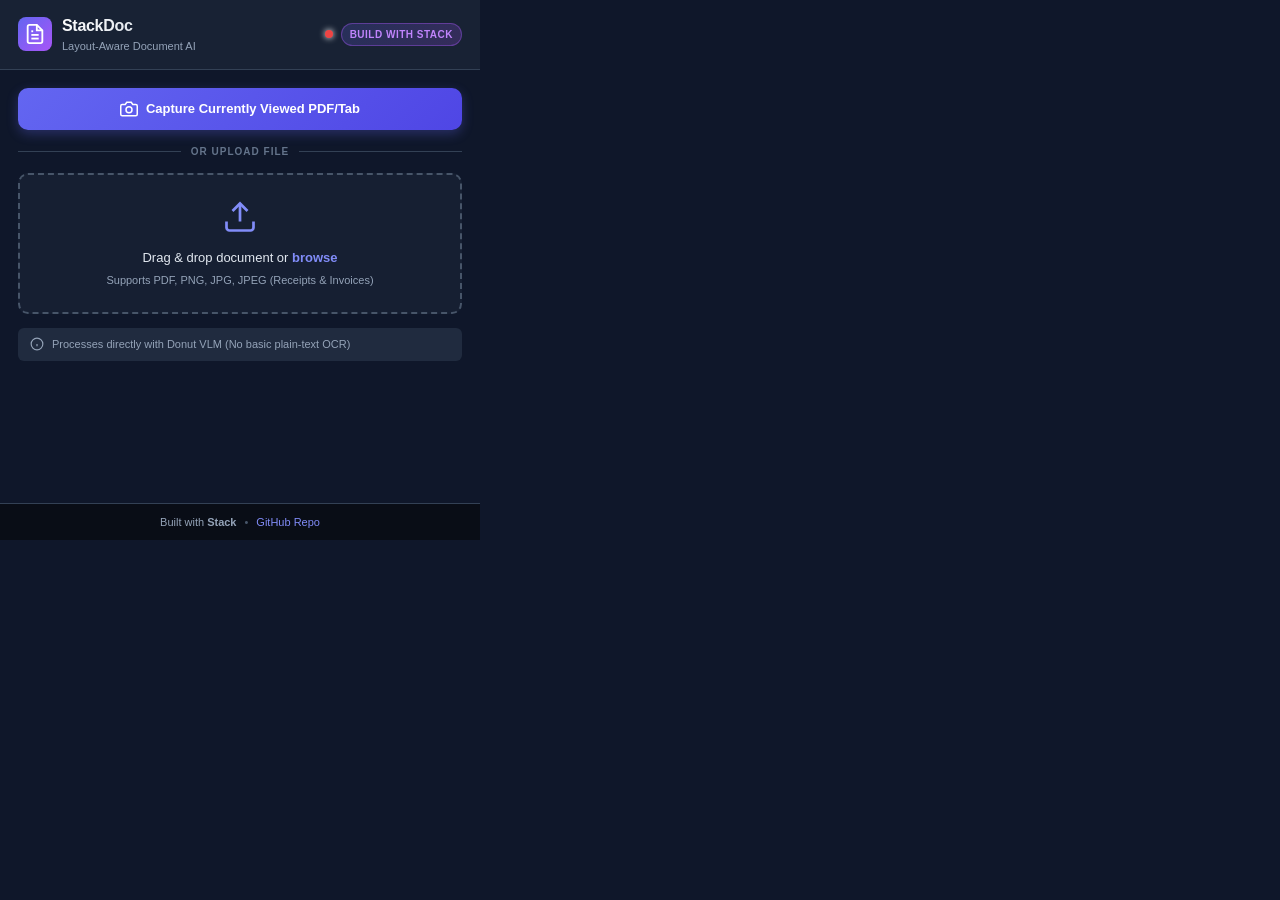
==== extension/popup.html @ 55097a66 "feat: complete Layout-Aware Document Understanding system with Donut VLM, Chrome extension & evaluat" ====
<!DOCTYPE html>
<html lang="en">
<head>
  <meta charset="UTF-8">
  <meta name="viewport" content="width=device-width, initial-scale=1.0">
  <title>StackDoc - Layout-Aware AI</title>
  <link rel="stylesheet" href="popup.css">
</head>
<body>
  <div class="app-container">
    <!-- Top Header & Branding -->
    <header class="app-header">
      <div class="brand">
        <div class="brand-icon">
          <svg width="22" height="22" viewBox="0 0 24 24" fill="none" stroke="currentColor" stroke-width="2">
            <path d="M14 2H6a2 2 0 0 0-2 2v16a2 2 0 0 0 2 2h12a2 2 0 0 0 2-2V8z"></path>
            <polyline points="14 2 14 8 20 8"></polyline>
            <line x1="16" y1="13" x2="8" y2="13"></line>
            <line x1="16" y1="17" x2="8" y2="17"></line>
            <polyline points="10 9 9 9 8 9"></polyline>
          </svg>
        </div>
        <div>
          <h1 class="brand-title">StackDoc</h1>
          <p class="brand-subtitle">Layout-Aware Document AI</p>
        </div>
      </div>
      <div class="header-status">
        <span class="status-indicator" id="statusIndicator"></span>
        <span class="sponsor-pill">Build with Stack</span>
      </div>
    </header>

    <!-- Main Content Area -->
    <main class="content-body">
      
      <!-- Upload & Capture Section -->
      <section id="inputSection" class="input-section">
        <!-- Tab Capture Card -->
        <button id="captureTabBtn" class="btn-capture">
          <svg width="18" height="18" viewBox="0 0 24 24" fill="none" stroke="currentColor" stroke-width="2">
            <path d="M23 19a2 2 0 0 1-2 2H3a2 2 0 0 1-2-2V8a2 2 0 0 1 2-2h4l2-3h6l2 3h4a2 2 0 0 1 2 2z"></path>
            <circle cx="12" cy="13" r="4"></circle>
          </svg>
          Capture Currently Viewed PDF/Tab
        </button>

        <div class="divider">
          <span>OR UPLOAD FILE</span>
        </div>

        <!-- Drag & Drop Zone -->
        <div id="dropZone" class="drop-zone">
          <svg class="upload-icon" width="36" height="36" viewBox="0 0 24 24" fill="none" stroke="currentColor" stroke-width="1.8">
            <path d="M21 15v4a2 2 0 0 1-2 2H5a2 2 0 0 1-2-2v-4"></path>
            <polyline points="17 8 12 3 7 8"></polyline>
            <line x1="12" y1="3" x2="12" y2="15"></line>
          </svg>
          <p class="drop-text">Drag & drop document or <strong>browse</strong></p>
          <p class="drop-subtext">Supports PDF, PNG, JPG, JPEG (Receipts & Invoices)</p>
          <input type="file" id="fileInput" accept=".pdf,.png,.jpg,.jpeg,.webp" class="file-input">
        </div>

        <!-- Backend notice -->
        <div class="info-banner">
          <svg width="14" height="14" viewBox="0 0 24 24" fill="none" stroke="currentColor" stroke-width="2">
            <circle cx="12" cy="12" r="10"></circle>
            <line x1="12" y1="16" x2="12" y2="12"></line>
            <line x1="12" y1="8" x2="12.01" y2="8"></line>
          </svg>
          <span>Processes directly with Donut VLM (No basic plain-text OCR)</span>
        </div>
      </section>

      <!-- Loading State -->
      <section id="loadingSection" class="loading-section hidden">
        <div class="spinner"></div>
        <h3 id="loadingTitle">Analyzing 2D Layout & Text...</h3>
        <p id="loadingSubtitle">Running Donut Vision-Language Transformer</p>
        <div class="progress-bar-container">
          <div class="progress-bar-fill" id="progressBarFill"></div>
        </div>
      </section>

      <!-- Error State -->
      <section id="errorSection" class="error-section hidden">
        <div class="error-icon">!</div>
        <h3 id="errorTitle">Parsing Failed</h3>
        <p id="errorMessage">Unable to connect to backend.</p>
        <button id="retryBtn" class="btn-secondary">Try Again</button>
      </section>

      <!-- Results Display Section -->
      <section id="resultSection" class="result-section hidden">
        <!-- Quick Summary Bar -->
        <div class="summary-grid">
          <div class="metric-card">
            <span class="metric-label">Vendor</span>
            <span class="metric-value" id="resVendor">-</span>
          </div>
          <div class="metric-card">
            <span class="metric-label">Date</span>
            <span class="metric-value" id="resDate">-</span>
          </div>
          <div class="metric-card highlight">
            <span class="metric-label">Total Amount</span>
            <span class="metric-value total" id="resTotal">$0.00</span>
          </div>
          <div class="metric-card">
            <span class="metric-label">Confidence</span>
            <span class="metric-value" id="resConfidence">95%</span>
          </div>
        </div>

        <!-- Line Items Table -->
        <div class="section-block">
          <div class="block-header">
            <h3>Line Items</h3>
            <span class="items-badge" id="itemsCountBadge">0 items</span>
          </div>
          <div class="table-responsive">
            <table class="data-table" id="lineItemsTable">
              <thead>
                <tr>
                  <th>#</th>
                  <th>Description</th>
                  <th>Qty</th>
                  <th>Unit</th>
                  <th>Total</th>
                </tr>
              </thead>
              <tbody id="lineItemsBody">
                <!-- Dynamically populated -->
              </tbody>
            </table>
          </div>
        </div>

        <!-- Breakdown Meta -->
        <div class="section-block metadata-grid">
          <div class="meta-item">
            <span>Subtotal:</span>
            <strong id="resSubtotal">-</strong>
          </div>
          <div class="meta-item">
            <span>Tax:</span>
            <strong id="resTax">-</strong>
          </div>
          <div class="meta-item">
            <span>Payment:</span>
            <strong id="resPayment">-</strong>
          </div>
          <div class="meta-item">
            <span>Time:</span>
            <strong id="resTime">-</strong>
          </div>
        </div>

        <!-- JSON Viewer Accordion -->
        <details class="json-accordion">
          <summary>
            <span>View Cleaned JSON Structure</span>
            <span class="accordion-arrow">▼</span>
          </summary>
          <div class="json-content-wrapper">
            <button id="copyJsonBtn" class="btn-copy">Copy JSON</button>
            <pre id="jsonPreview">{}</pre>
          </div>
        </details>

        <!-- Actions -->
        <div class="actions-row">
          <button id="parseAnotherBtn" class="btn-primary">Parse Another Document</button>
        </div>
      </section>

    </main>

    <!-- Footer with Sponsor Attribution -->
    <footer class="app-footer">
      <span>Built with <strong>Stack</strong></span>
      <span class="footer-dot">•</span>
      <a href="https://github.com/anything14907-byte" target="_blank" class="footer-link">GitHub Repo</a>
    </footer>
  </div>

  <script src="popup.js"></script>
</body>
</html>
---- extension/popup.css ----
:root {
  --primary: #6366f1;
  --primary-hover: #4f46e5;
  --primary-light: #eef2ff;
  --accent: #10b981;
  --bg: #0f172a;
  --card-bg: #1e293b;
  --card-border: #334155;
  --text-main: #f8fafc;
  --text-muted: #94a3b8;
  --danger: #ef4444;
  --radius: 10px;
}

* {
  box-sizing: border-box;
  margin: 0;
  padding: 0;
  font-family: -apple-system, BlinkMacSystemFont, "Segoe UI", Roboto, Helvetica, Arial, sans-serif;
}

body {
  width: 480px;
  min-height: 540px;
  background-color: var(--bg);
  color: var(--text-main);
  font-size: 13px;
  line-height: 1.5;
}

.app-container {
  display: flex;
  flex-direction: column;
  min-height: 540px;
}

/* Header */
.app-header {
  display: flex;
  justify-content: space-between;
  align-items: center;
  padding: 14px 18px;
  background: #182234;
  border-bottom: 1px solid var(--card-border);
}

.brand {
  display: flex;
  align-items: center;
  gap: 10px;
}

.brand-icon {
  background: linear-gradient(135deg, #6366f1, #a855f7);
  padding: 6px;
  border-radius: 8px;
  display: flex;
  align-items: center;
  justify-content: center;
  color: #fff;
}

.brand-title {
  font-size: 16px;
  font-weight: 700;
  letter-spacing: -0.3px;
  background: linear-gradient(135deg, #ffffff, #cbd5e1);
  -webkit-background-clip: text;
  -webkit-text-fill-color: transparent;
}

.brand-subtitle {
  font-size: 11px;
  color: var(--text-muted);
}

.header-status {
  display: flex;
  align-items: center;
  gap: 8px;
}

.status-indicator {
  width: 8px;
  height: 8px;
  border-radius: 50%;
  background-color: #eab308; /* yellow pending */
  box-shadow: 0 0 6px currentColor;
  transition: background-color 0.3s;
}

.status-indicator.online {
  background-color: #22c55e;
}

.status-indicator.offline {
  background-color: #ef4444;
}

.sponsor-pill {
  font-size: 10px;
  font-weight: 600;
  text-transform: uppercase;
  letter-spacing: 0.5px;
  padding: 3px 8px;
  border-radius: 20px;
  background: linear-gradient(135deg, rgba(99, 102, 241, 0.2), rgba(168, 85, 247, 0.2));
  border: 1px solid rgba(168, 85, 247, 0.4);
  color: #c084fc;
}

/* Main Body */
.content-body {
  padding: 18px;
  flex: 1;
}

.hidden {
  display: none !important;
}

/* Capture & Upload */
.btn-capture {
  width: 100%;
  padding: 12px;
  display: flex;
  align-items: center;
  justify-content: center;
  gap: 8px;
  background: linear-gradient(135deg, var(--primary), var(--primary-hover));
  color: white;
  border: none;
  border-radius: var(--radius);
  font-size: 13px;
  font-weight: 600;
  cursor: pointer;
  transition: transform 0.15s, opacity 0.2s;
  box-shadow: 0 4px 12px rgba(99, 102, 241, 0.3);
}

.btn-capture:hover {
  opacity: 0.95;
  transform: translateY(-1px);
}

.btn-capture:active {
  transform: translateY(0);
}

.divider {
  display: flex;
  align-items: center;
  text-align: center;
  margin: 14px 0;
  color: #64748b;
  font-size: 10px;
  font-weight: 700;
  letter-spacing: 1px;
}

.divider::before,
.divider::after {
  content: '';
  flex: 1;
  border-bottom: 1px solid #334155;
}

.divider span {
  padding: 0 10px;
}

/* Drop Zone */
.drop-zone {
  border: 2px dashed #475569;
  border-radius: var(--radius);
  padding: 24px 16px;
  text-align: center;
  cursor: pointer;
  background: rgba(30, 41, 59, 0.5);
  transition: all 0.2s ease;
  position: relative;
}

.drop-zone:hover, .drop-zone.dragover {
  border-color: var(--primary);
  background: rgba(99, 102, 241, 0.08);
}

.upload-icon {
  color: #818cf8;
  margin-bottom: 8px;
}

.drop-text {
  font-weight: 500;
  color: #e2e8f0;
}

.drop-text strong {
  color: #818cf8;
}

.drop-subtext {
  font-size: 11px;
  color: var(--text-muted);
  margin-top: 4px;
}

.file-input {
  position: absolute;
  top: 0;
  left: 0;
  width: 100%;
  height: 100%;
  opacity: 0;
  cursor: pointer;
}

.info-banner {
  display: flex;
  align-items: center;
  gap: 8px;
  margin-top: 14px;
  padding: 8px 12px;
  background: rgba(51, 65, 85, 0.5);
  border-radius: 6px;
  font-size: 11px;
  color: #94a3b8;
}

/* Loading State */
.loading-section {
  text-align: center;
  padding: 40px 10px;
}

.spinner {
  width: 44px;
  height: 44px;
  border: 4px solid #334155;
  border-top-color: var(--primary);
  border-radius: 50%;
  animation: spin 1s linear infinite;
  margin: 0 auto 16px auto;
}

@keyframes spin {
  to { transform: rotate(360deg); }
}

.progress-bar-container {
  width: 80%;
  height: 6px;
  background: #334155;
  border-radius: 3px;
  margin: 18px auto 0 auto;
  overflow: hidden;
}

.progress-bar-fill {
  width: 60%;
  height: 100%;
  background: linear-gradient(90deg, #6366f1, #a855f7);
  border-radius: 3px;
  animation: pulse-bar 2s infinite ease-in-out;
}

@keyframes pulse-bar {
  0% { transform: translateX(-100%); width: 40%; }
  50% { transform: translateX(50%); width: 80%; }
  100% { transform: translateX(200%); width: 40%; }
}

/* Error State */
.error-section {
  text-align: center;
  padding: 30px 10px;
}

.error-icon {
  width: 36px;
  height: 36px;
  line-height: 36px;
  background: #ef4444;
  color: white;
  border-radius: 50%;
  font-weight: bold;
  font-size: 20px;
  margin: 0 auto 12px;
}

/* Results Display */
.summary-grid {
  display: grid;
  grid-template-columns: repeat(2, 1fr);
  gap: 10px;
  margin-bottom: 14px;
}

.metric-card {
  background: var(--card-bg);
  border: 1px solid var(--card-border);
  padding: 10px 12px;
  border-radius: 8px;
}

.metric-card.highlight {
  border-color: #6366f1;
  background: linear-gradient(135deg, rgba(99, 102, 241, 0.15), rgba(30, 41, 59, 0.8));
}

.metric-label {
  display: block;
  font-size: 10px;
  text-transform: uppercase;
  color: var(--text-muted);
  font-weight: 600;
  letter-spacing: 0.5px;
}

.metric-value {
  display: block;
  font-size: 14px;
  font-weight: 600;
  color: #f8fafc;
  margin-top: 2px;
  overflow: hidden;
  text-overflow: ellipsis;
  white-space: nowrap;
}

.metric-value.total {
  font-size: 16px;
  color: #34d399;
}

/* Section Blocks */
.section-block {
  background: var(--card-bg);
  border: 1px solid var(--card-border);
  border-radius: 8px;
  padding: 12px;
  margin-bottom: 12px;
}

.block-header {
  display: flex;
  justify-content: space-between;
  align-items: center;
  margin-bottom: 10px;
}

.block-header h3 {
  font-size: 12px;
  font-weight: 600;
  text-transform: uppercase;
  letter-spacing: 0.5px;
  color: #cbd5e1;
}

.items-badge {
  font-size: 10px;
  background: #334155;
  color: #94a3b8;
  padding: 2px 6px;
  border-radius: 12px;
}

/* Data Table */
.table-responsive {
  max-height: 150px;
  overflow-y: auto;
}

.data-table {
  width: 100%;
  border-collapse: collapse;
  font-size: 11px;
}

.data-table th {
  text-align: left;
  padding: 6px 8px;
  background: #0f172a;
  color: #94a3b8;
  font-weight: 600;
  position: sticky;
  top: 0;
}

.data-table td {
  padding: 6px 8px;
  border-bottom: 1px solid #334155;
  color: #e2e8f0;
}

.data-table tr:last-child td {
  border-bottom: none;
}

.data-table td:nth-child(3),
.data-table td:nth-child(4),
.data-table td:nth-child(5) {
  text-align: right;
}

.data-table th:nth-child(3),
.data-table th:nth-child(4),
.data-table th:nth-child(5) {
  text-align: right;
}

/* Metadata Grid */
.metadata-grid {
  display: grid;
  grid-template-columns: repeat(2, 1fr);
  gap: 8px;
  font-size: 11px;
}

.meta-item {
  display: flex;
  justify-content: space-between;
  padding: 4px 0;
  border-bottom: 1px dashed #334155;
}

.meta-item span {
  color: var(--text-muted);
}

.meta-item strong {
  color: #e2e8f0;
}

/* Accordion */
.json-accordion {
  background: var(--card-bg);
  border: 1px solid var(--card-border);
  border-radius: 8px;
  margin-bottom: 12px;
  overflow: hidden;
}

.json-accordion summary {
  padding: 10px 12px;
  cursor: pointer;
  font-size: 11px;
  font-weight: 600;
  color: #94a3b8;
  display: flex;
  justify-content: space-between;
  align-items: center;
  user-select: none;
}

.json-accordion summary:hover {
  color: #f8fafc;
}

.json-content-wrapper {
  position: relative;
  background: #090d16;
  padding: 10px;
  max-height: 160px;
  overflow-y: auto;
}

.btn-copy {
  position: absolute;
  top: 8px;
  right: 8px;
  background: #334155;
  color: #f8fafc;
  border: none;
  font-size: 10px;
  padding: 4px 8px;
  border-radius: 4px;
  cursor: pointer;
}

.btn-copy:hover {
  background: #475569;
}

#jsonPreview {
  font-family: ui-monospace, SFMono-Regular, Menlo, Monaco, Consolas, monospace;
  font-size: 10px;
  color: #38bdf8;
  white-space: pre-wrap;
  word-break: break-all;
}

/* Buttons */
.btn-primary {
  width: 100%;
  padding: 10px;
  background: var(--primary);
  color: white;
  border: none;
  border-radius: var(--radius);
  font-weight: 600;
  font-size: 12px;
  cursor: pointer;
  transition: background 0.2s;
}

.btn-primary:hover {
  background: var(--primary-hover);
}

.btn-secondary {
  padding: 8px 16px;
  background: #334155;
  color: white;
  border: none;
  border-radius: var(--radius);
  font-weight: 500;
  font-size: 12px;
  cursor: pointer;
  margin-top: 10px;
}

/* Footer */
.app-footer {
  padding: 10px 18px;
  background: #090d16;
  border-top: 1px solid var(--card-border);
  display: flex;
  align-items: center;
  justify-content: center;
  gap: 8px;
  font-size: 11px;
  color: var(--text-muted);
}

.footer-link {
  color: #818cf8;
  text-decoration: none;
}

.footer-link:hover {
  text-decoration: underline;
}

.footer-dot {
  color: #475569;
}
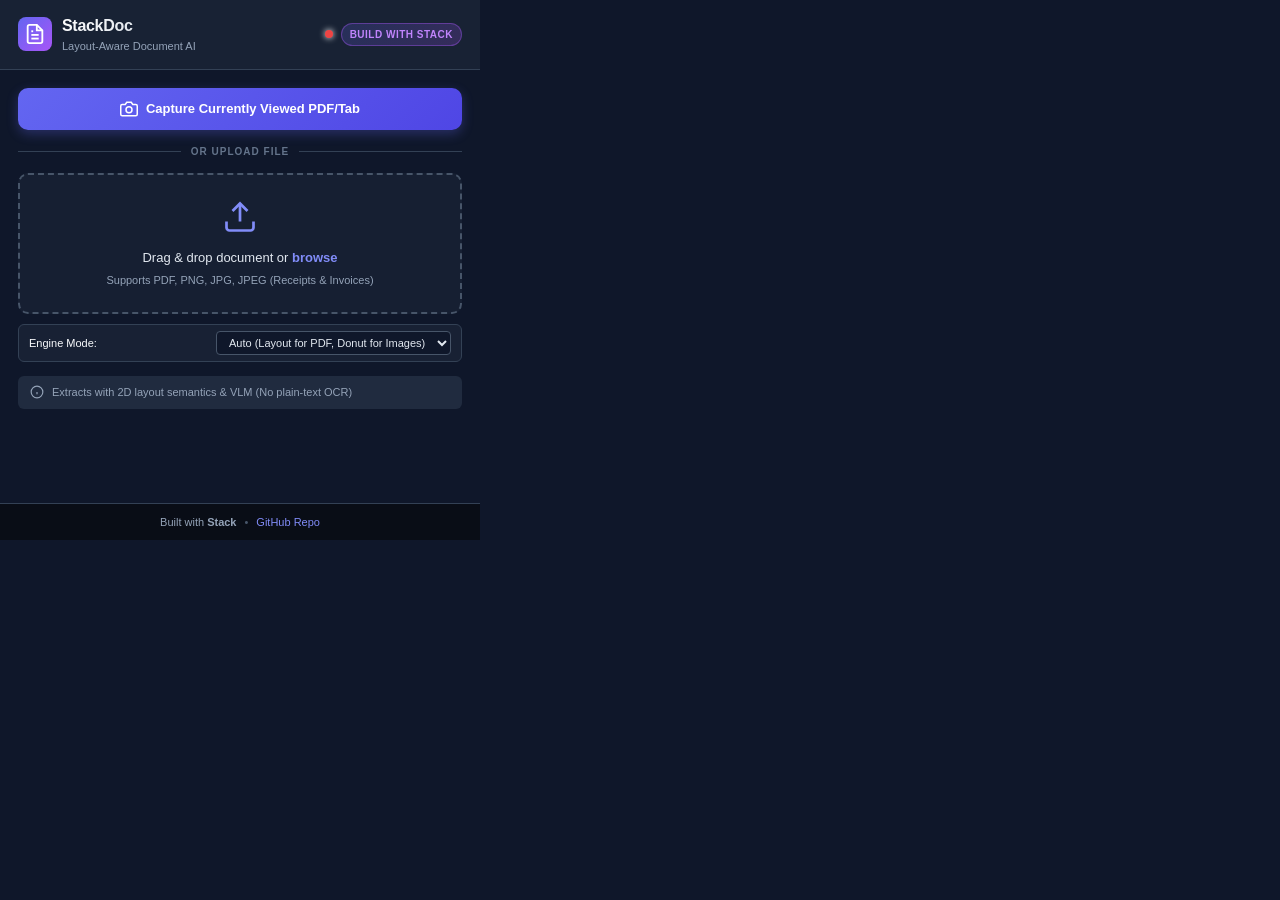
==== commit 6e12eb03: "feat: complete honest layout-aware pipeline with PyMuPDF table extractor, static site and real evalu" ====
--- a/extension/popup.html
+++ b/extension/popup.html
@@ -27,6 +27,8 @@
       </div>
       <div class="header-status">
         <span class="status-indicator" id="statusIndicator"></span>
+        <span class="demo-pill hidden" id="demoBadge">CACHED DEMO</span>
+        <span class="engine-pill hidden" id="engineBadge">Donut</span>
         <span class="sponsor-pill">Build with Stack</span>
       </div>
     </header>
@@ -61,6 +63,16 @@
           <input type="file" id="fileInput" accept=".pdf,.png,.jpg,.jpeg,.webp" class="file-input">
         </div>
 
+        <!-- Mode Selector -->
+        <div class="mode-selector-row">
+          <label for="modeSelect">Engine Mode:</label>
+          <select id="modeSelect" class="mode-select">
+            <option value="auto" selected>Auto (Layout for PDF, Donut for Images)</option>
+            <option value="donut">Donut VLM (Neural Transformer)</option>
+            <option value="layout">Layout Engine (Coordinate-based PDF)</option>
+          </select>
+        </div>
+
         <!-- Backend notice -->
         <div class="info-banner">
           <svg width="14" height="14" viewBox="0 0 24 24" fill="none" stroke="currentColor" stroke-width="2">
@@ -68,7 +80,7 @@
             <line x1="12" y1="16" x2="12" y2="12"></line>
             <line x1="12" y1="8" x2="12.01" y2="8"></line>
           </svg>
-          <span>Processes directly with Donut VLM (No basic plain-text OCR)</span>
+          <span>Extracts with 2D layout semantics & VLM (No plain-text OCR)</span>
         </div>
       </section>
 
@@ -76,7 +88,7 @@
       <section id="loadingSection" class="loading-section hidden">
         <div class="spinner"></div>
         <h3 id="loadingTitle">Analyzing 2D Layout & Text...</h3>
-        <p id="loadingSubtitle">Running Donut Vision-Language Transformer</p>
+        <p id="loadingSubtitle">Running Document Understanding Engine</p>
         <div class="progress-bar-container">
           <div class="progress-bar-fill" id="progressBarFill"></div>
         </div>
@@ -108,7 +120,18 @@
           </div>
           <div class="metric-card">
             <span class="metric-label">Confidence</span>
-            <span class="metric-value" id="resConfidence">95%</span>
+            <span class="metric-value" id="resConfidence">100%</span>
+          </div>
+        </div>
+
+        <!-- 2D Layout Canvas Overlay (Digital PDFs) -->
+        <div id="layoutBoxContainer" class="section-block hidden">
+          <div class="block-header">
+            <h3>2D Layout Coordinate Boxes</h3>
+            <button id="toggleBoxesBtn" class="btn-sm">Hide Overlay</button>
+          </div>
+          <div class="canvas-wrapper">
+            <canvas id="layoutCanvas" width="420" height="200"></canvas>
           </div>
         </div>
 
@@ -151,7 +174,7 @@
             <strong id="resPayment">-</strong>
           </div>
           <div class="meta-item">
-            <span>Time:</span>
+            <span>Latency:</span>
             <strong id="resTime">-</strong>
           </div>
         </div>
--- a/extension/popup.css
+++ b/extension/popup.css
@@ -97,6 +97,30 @@
   background-color: #ef4444;
 }
 
+.demo-pill {
+  font-size: 9px;
+  font-weight: 700;
+  text-transform: uppercase;
+  letter-spacing: 0.5px;
+  padding: 2px 6px;
+  border-radius: 12px;
+  background: rgba(245, 158, 11, 0.2);
+  border: 1px solid #f59e0b;
+  color: #fbbf24;
+}
+
+.engine-pill {
+  font-size: 9px;
+  font-weight: 700;
+  text-transform: uppercase;
+  letter-spacing: 0.5px;
+  padding: 2px 6px;
+  border-radius: 12px;
+  background: rgba(14, 165, 233, 0.2);
+  border: 1px solid #0ea5e9;
+  color: #38bdf8;
+}
+
 .sponsor-pill {
   font-size: 10px;
   font-weight: 600;
@@ -107,6 +131,60 @@
   background: linear-gradient(135deg, rgba(99, 102, 241, 0.2), rgba(168, 85, 247, 0.2));
   border: 1px solid rgba(168, 85, 247, 0.4);
   color: #c084fc;
+}
+
+.mode-selector-row {
+  display: flex;
+  align-items: center;
+  justify-content: space-between;
+  margin-top: 10px;
+  padding: 6px 10px;
+  background: rgba(30, 41, 59, 0.6);
+  border-radius: 6px;
+  border: 1px solid var(--card-border);
+  font-size: 11px;
+}
+
+.mode-select {
+  background: #0f172a;
+  color: #e2e8f0;
+  border: 1px solid #475569;
+  padding: 4px 8px;
+  border-radius: 4px;
+  font-size: 11px;
+  outline: none;
+  cursor: pointer;
+}
+
+.canvas-wrapper {
+  background: #090d16;
+  border: 1px solid #334155;
+  border-radius: 6px;
+  padding: 4px;
+  overflow: hidden;
+  text-align: center;
+}
+
+#layoutCanvas {
+  max-width: 100%;
+  height: auto;
+  display: block;
+  margin: 0 auto;
+}
+
+.btn-sm {
+  background: #334155;
+  color: #cbd5e1;
+  border: none;
+  font-size: 10px;
+  padding: 3px 8px;
+  border-radius: 4px;
+  cursor: pointer;
+}
+
+.btn-sm:hover {
+  background: #475569;
+  color: #fff;
 }
 
 /* Main Body */
